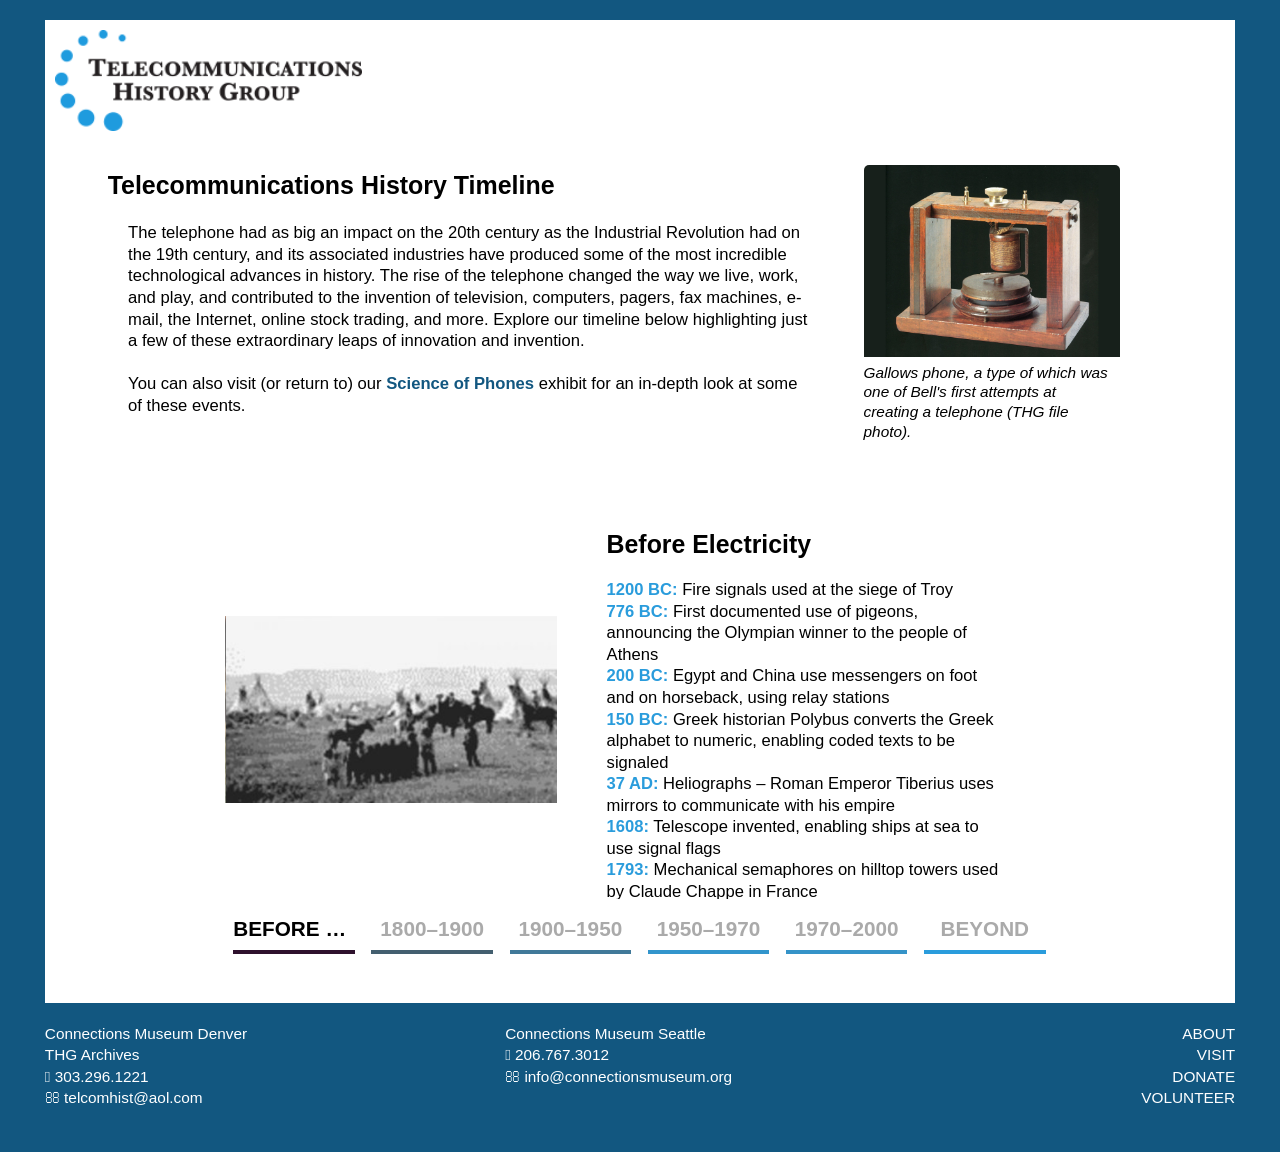
==== index.html @ 7dd12c43 "renaming index" ====
<!DOCTYPE html>
<!-- saved from url=(0043)https://www.telcomhistory.org/timeline.html -->
<html preflight-installed="true"><head><meta http-equiv="Content-Type" content="text/html; charset=UTF-8"><link href="chrome-extension://onlgiehoglnklmgeiekdpaakjkleafle/css/preflight-recorder-iframe-styles.css" rel="stylesheet">
    <title>Telecommunications History Timeline | The Telecommunications History Group, Inc.</title>

<link rel="shortcut icon" href="https://www.telcomhistory.org/images/The-Telecommunications-History-Group-Favicon-1.png">
    
    	<meta name="description" content="The Telecommunications History Group, Inc. 501(c)(3) collects, preserves, and interprets the unfolding history of the telecommunications industry.">

    
    
<meta name="viewport" content="width=device-width">
    <meta name="viewport" content="initial-scale=1">
    
    
    
    <script src="./Telecommunications History Timeline _ The Telecommunications History Group, Inc._files/jquery.flexslider.js.descarga" type="text/javascript" defer=""></script>
<script src="./Telecommunications History Timeline _ The Telecommunications History Group, Inc._files/jquery.min.js.descarga"></script>
    <script src="./Telecommunications History Timeline _ The Telecommunications History Group, Inc._files/jquery-ui.min.js.descarga"></script>
    
<link rel="stylesheet" href="./Telecommunications History Timeline _ The Telecommunications History Group, Inc._files/font-awesome.min.css">

<link rel="stylesheet" href="./Telecommunications History Timeline _ The Telecommunications History Group, Inc._files/thgStyle.css" type="text/css">
    
<link rel="stylesheet" href="./Telecommunications History Timeline _ The Telecommunications History Group, Inc._files/flexslider.css" type="text/css" media="screen">

<!-- Place in the <head>, after the three links -->
<script type="text/javascript">       
        $(document).ready(function () {
           $(window).load(function () {
              $('.flexslider').flexslider({
                animation: "slide",
                slideshowSpeed: 7000,
                controlNav: true,
                directionNav: false
              });
           });
        });
  </script>
    
<script>
$(document).ready(function(){
  
    $("#div1").load("navigationResources.txt");
    $("#div2").load("navigationMobile.txt");
    $("#bottomInfo").load("bottomInfo.txt");
    $("#bottomInfoMobile").load("bottomInfoMobile.txt");
});
</script>
    
    <script>

var x = $(window).width();
var y = $(window).height();
var hovered = "no";
var clicked = "no";
</script>

<!--Highslide gallery and images
	1 ) Reference to the files containing the JavaScript and CSS.
	These files must be located on your server.
-->

<script type="text/javascript" src="./Telecommunications History Timeline _ The Telecommunications History Group, Inc._files/highslide-full.js.descarga"></script>
<link rel="stylesheet" type="text/css" href="./Telecommunications History Timeline _ The Telecommunications History Group, Inc._files/highslide.css">

<!--
	2) Optionally override the settings defined at the top
	of the highslide.js file. The parameter hs.graphicsDir is important!
-->

<script type="text/javascript">
hs.graphicsDir = 'highslide/graphics/';
hs.align = 'center';
hs.transitions = ['expand', 'crossfade'];
hs.outlineType = 'rounded-white';
hs.fadeInOut = true;
//hs.dimmingOpacity = 0.75;
hs.showCredits = false;

// Add the controlbar
hs.addSlideshow({
	//slideshowGroup: 'group1',
	interval: 5000,
	repeat: false,
	useControls: true,
	fixedControls: 'fit',
	overlayOptions: {
		opacity: .75,
		position: 'bottom center',
		hideOnMouseOut: true
	}
});
</script>
 
<style>
    #wrap { width: 90%; padding: 0; overflow: hidden; display:block; margin: 0 auto;}
    #frame { width: 90%; height: 85vh; max-height: 500px; border: none; display:block; margin: 0 auto;}
    #frame {
        -ms-zoom: 1;
        -moz-transform: scale(1);
        -moz-transform-origin: 0 0;
        -o-transform: scale(1);
        -o-transform-origin: 0 0;
        -webkit-transform: scale(1);
        -webkit-transform-origin: 0 0;
    }
</style>

    
<style>
    body {

  background-color: #125780;
  background-size: cover;

}
    </style>
    
<style type="text/css">.highslide img {cursor: url(highslide/graphics/zoomin.cur), pointer !important;}.highslide-viewport-size {position: fixed; width: 100%; height: 100%; left: 0; top: 0}</style><style type="text/css">.resize-observer[data-v-8859cc6c]{position:absolute;top:0;left:0;z-index:-1;width:100%;height:100%;border:none;background-color:transparent;pointer-events:none;display:block;overflow:hidden;opacity:0}.resize-observer[data-v-8859cc6c] object{display:block;position:absolute;top:0;left:0;height:100%;width:100%;overflow:hidden;pointer-events:none;z-index:-1}</style></head>
<body>

<div class="box">

    <div class="logo">
        <a href="https://www.telcomhistory.org/index.html"><img src="./Telecommunications History Timeline _ The Telecommunications History Group, Inc._files/The-Telecommunications-History-Group-Logo-90x275.png" style="width: 24vw"></a>
    </div>
    
    <div class="logoMobile">
        <a href="https://www.telcomhistory.org/index.html"><img src="./Telecommunications History Timeline _ The Telecommunications History Group, Inc._files/The-Telecommunications-History-Group-Logo-90x275.png" style="width: 65vw"></a>
    </div>
    
    <label class="mobileMenu" for="toggle1">
      <img src="./Telecommunications History Timeline _ The Telecommunications History Group, Inc._files/mobileMenuIcon.jpg">
    </label>


<div class="slideContainer" style="background-color: #125780;">
<div id="div2"><section class="p-menu1">
  <nav id="navbar" class="navigation" role="navigation">
    <input id="toggle1" type="checkbox">
    <nav class="menu1" id="mobileMenu1">
      <a class="link1" id="linkMobileAbout" href="javascript:myFunction(&#39;about&#39;)" style="color: black;">About <i class="fa fa-angle-down"></i></a>
        <div id="subDropMobileAbout" style="display:none;">
              <a class="link2" href="https://www.telcomhistory.org/aboutTHG.html">About THG </a><br>
        
      <a class="link2" href="https://www.telcomhistory.org/partners-sponsors.html">Partners &amp; Sponsors </a><br>
        <a class="link2" href="https://www.telcomhistory.org/staff-board.html">Staff &amp; Board </a><br>

        <a class="link2" href="https://www.telcomhistory.org/contactTHG.html">Contact THG </a><br>
        </div>
        <br>
        <hr>
      <a class="link1" id="linkMobileVisit" href="javascript:myFunction(&#39;visit&#39;)" style="color: black;">Visit <i class="fa fa-angle-down"></i></a>
        <div id="subDropMobile" style="display:none;">
              <a class="link2" href="https://www.telcomhistory.org/ConnectionsDenver.html">Connections Museum Denver </a><br>
        
      <a class="link2" href="https://www.telcomhistory.org/ConnectionsSeattle.html">Connections Museum Seattle </a><br>
        <a class="link2" href="https://www.telcomhistory.org/archivesMain.html">THG Archives </a><br>
        </div>
        <br>
        <hr>
      <a class="link1" id="linkMobileResources" href="javascript:myFunction(&#39;resources&#39;)" style="color: black;">Resources <i class="fa fa-angle-down"></i></a>
        <div id="subDropMobileResources" style="display:none;">
              <a class="link2" href="https://www.telcomhistory.org/exhibitsMain.html">Online Exhibits </a><br>
        
      <a class="link2" href="https://www.telcomhistory.org/resourcesEducation.html">Educational Resources </a><br>
        <a class="link2" href="https://www.telcomhistory.org/timeline.html">Telecom History Timeline </a><br>

        <a class="link2" href="https://www.telcomhistory.org/telecomLinks.html">Telecom Information Links </a><br>
<a class="link2" href="https://www.telcomhistory.org/newsletters.html">THG Newsletters </a><br>
        </div><br>
        <hr>
      <a class="link1" href="https://www.telcomhistory.org/donate.html">Give</a><br>
        <hr>
      <a class="link1" href="https://www.telcomhistory.org/giftshop.html">Gift Shop</a><br>
        <hr>
      <a class="link1" href="https://www.telcomhistory.org/volunteer.html">Volunteer</a>
        <hr>
    </nav>
</nav>
</section></div>

        <div style="background-color: white; margin-top: -1px;">
                   <div class="bodyText"> <figure style="float: right;">
   <a href="./Telecommunications History Timeline _ The Telecommunications History Group, Inc._files/IMG_1156.JPG" class="highslide" onclick="return hs.expand(this)"><img src="./Telecommunications History Timeline _ The Telecommunications History Group, Inc._files/IMG_1156.JPG" style="border-top-left-radius: 5px; border-top-right-radius: 5px; width: 20vw; max-width:100%; max-height:100%; margin-left: 3%;"></a>
<figcaption style="margin-left: 3%;">Gallows phone, a type of which was one of Bell's first attempts at creating a telephone (THG file photo).</figcaption>
</figure>
<h2 style="font-family: Arial, Helvetica, sans-serif; margin-left: -2%;">Telecommunications History Timeline</h2>
        
The telephone had as big an impact on the 20th century as the Industrial Revolution had on the 19th century, and its associated industries have produced some of the most incredible technological advances in history. The rise of the telephone changed the way we live, work, and play, and contributed to the invention of television, computers, pagers, fax machines, e-mail, the Internet, online stock trading, and more. Explore our timeline below highlighting just a few of these extraordinary leaps of innovation and invention.
<br><br>
You can also visit (or return to) our <a href="https://www.telcomhistory.org/science.html"><b>Science of Phones</b></a> exhibit for an in-depth look at some of these events.

                       <br><br>
                       <div id="wrap">
<iframe id="frame" src="./Telecommunications History Timeline _ The Telecommunications History Group, Inc._files/indexSlide2.html"></iframe>
</div>
            <br><br>        

        </div>
                   <div class="bodyTextMobile" id="topofpage"> 
           <h2 style="font-family: Arial, Helvetica, sans-serif; margin-left: -2%;">Telecommunications History Timeline</h2>
                       
           <img src="./Telecommunications History Timeline _ The Telecommunications History Group, Inc._files/IMG_1156.JPG" style="border-top-left-radius: 5px; border-top-right-radius: 5px; width: 100%; max-width:100%; max-height:100%;">
<i>Gallows phone, a type of which was one of Bell's first attempts at creating a telephone (THG file photo).</i>
                       <br><br>

        
The telephone had as big an impact on the 20th century as the Industrial Revolution had on the 19th century, and its associated industries have produced some of the most incredible technological advances in history. The rise of the telephone changed the way we live, work, and play, and contributed to the invention of television, computers, pagers, fax machines, e-mail, the Internet, online stock trading, and more. Explore our timeline below highlighting just a few of these extraordinary leaps of innovation and invention.
<br><br>
You can also visit (or return to) our <a href="https://www.telcomhistory.org/science.html"><b>Science of Phones</b></a> exhibit for an in-depth look at some of these events.

                       <br><br><br>

<h3 style="margin-top: 0; margin-bottom: 1px;">Before Electricity</h3>
            <img src="./Telecommunications History Timeline _ The Telecommunications History Group, Inc._files/Timeline-9-1.jpg" style="border-radius: 3px; width: 100%; max-width:100%; max-height:100%;"><br>
             <p style="line-height: 1.3;"><span style="font-weight: bold; color: #2A9CDC;">1200 BC:</span> Fire signals used at the siege of Troy<br>
<span style="font-weight: bold; color: #2A9CDC;">776 BC:</span> First documented use of pigeons, announcing the Olympian winner to the people of Athens<br>
<span style="font-weight: bold; color: #2A9CDC;">200 BC:</span> Egypt and China use messengers on foot and on horseback, using relay stations<br>
<span style="font-weight: bold; color: #2A9CDC;">150 BC:</span> Greek historian Polybus converts the Greek alphabet to numeric, enabling coded texts to be signaled<br>
<span style="font-weight: bold; color: #2A9CDC;">37 AD:</span> Heliographs – Roman Emperor Tiberius uses mirrors to communicate with his empire<br>
<span style="font-weight: bold; color: #2A9CDC;">1608:</span> Telescope invented, enabling ships at sea to use signal flags<br>
<span style="font-weight: bold; color: #2A9CDC;">1793:</span> Mechanical semaphores on hilltop towers used by Claude Chappe in France</p> 
                       
            <br><br>

<h3 style="margin-top: 0; margin-bottom: 1px;">1800–1900</h3>
            <img src="./Telecommunications History Timeline _ The Telecommunications History Group, Inc._files/Timeline-1-1.jpg" style="border-radius: 3px; width: 100%; max-width:100%; max-height:100%;"><br>
<p style="line-height: 1.3;"><span style="font-weight: bold; color: #2A9CDC;">1835:</span> Joseph Henry invents first electric telegraph<br>
<span style="font-weight: bold; color: #2A9CDC;">1844:</span> Using his new code, Samuel Morse sends the first telegraph message, “What hath God wrought?” between D.C. and Baltimore<br>
<span style="font-weight: bold; color: #2A9CDC;">1858:</span> Construction of the first transatlantic telegraph cable completed<br>
<span style="font-weight: bold; color: #2A9CDC;">1876:</span><a href="https://www.telcomhistory.org/heroesBell.html"><b>Alexander Graham Bell</b></a> patents the telephone<br>
<span style="font-weight: bold; color: #2A9CDC;">1881:</span> First Yellow Pages published<br>
<span style="font-weight: bold; color: #2A9CDC;">1887:</span> First coin-operated telephone installed in the Hartford Bank by the pay phone’s inventor, William Gray<br>
<span style="font-weight: bold; color: #2A9CDC;">1889:</span> Almon Strowger invents the first direct dial, bypassing the need for manual switching<br>
<span style="font-weight: bold; color: #2A9CDC;">1895:</span> Italian inventor Guglielmo Marconi develops the first successful long-distance wireless telegraph, using radio waves</p>
          
            <br><br>

<h3 style="margin-top: 0; margin-bottom: 1px;">1900–1950</h3>
            <img src="./Telecommunications History Timeline _ The Telecommunications History Group, Inc._files/Timeline-2-1.jpg" style="border-radius: 3px; width: 100%; max-width:100%; max-height:100%;"><br>
<p style="line-height: 1.3;"><span style="font-weight: bold; color: #2A9CDC;">1915:</span> The first “official” coast-to-coast call is made between A.G. Bell in New York to Thomas Watson in San Francisco<br>
<span style="font-weight: bold; color: #2A9CDC;">1927</span> Transatlantic telephone service inaugurated for commercial service (US to Britain), using radio telephony<br>
<span style="font-weight: bold; color: #2A9CDC;">1929:</span> Herbert Hoover becomes the first president of the United States with a phone on his desk. Until this time, the president talked on a phone from a booth outside his executive office<br>
<span style="font-weight: bold; color: #2A9CDC;">1946:</span> 250,000 women employed as switchboard operators for public service and businesses</p>
<br><br>

<h3 style="margin-top: 0; margin-bottom: 1px;">1950–1970</h3>
            <img src="./Telecommunications History Timeline _ The Telecommunications History Group, Inc._files/Timeline-3-1.jpg" style="border-radius: 3px; width: 100%; max-width:100%; max-height:100%;"><br>
<p style="line-height: 1.3;"><span style="font-weight: bold; color: #2A9CDC;">1955:</span> The laying of the first trans-Atlantic telephone cable<br>
<span style="font-weight: bold; color: #2A9CDC;">1957:</span> Field tests for the first pagers begin in Allentown and Bethlehem, Pennsylvania<br>
<span style="font-weight: bold; color: #2A9CDC;">1958:</span> Princess Phones are introduced, the first phone with a lighted dial, which became a part of American pop culture<br>
<span style="font-weight: bold; color: #2A9CDC;">1960:</span> The first touch-tone telephones are test-marketed, which had 10 buttons, rather than the 12 buttons of today<br>
<span style="font-weight: bold; color: #2A9CDC;">1963:</span> Hotline established between White House and Kremlin following the Cuban missile crisis<br>
<span style="font-weight: bold; color: #2A9CDC;">1968:</span> 911 chosen as the nationwide emergency number. The nation’s telephone companies agree to make this three-digit sequence unavailable as an exchange number</p>
<br><br>

<h3 style="margin-top: 0; margin-bottom: 1px;">1970–2000</h3>
            <img src="./Telecommunications History Timeline _ The Telecommunications History Group, Inc._files/Timeline-4-1.jpg" style="border-radius: 3px; width: 100%; max-width:100%; max-height:100%;"><br>
<p style="line-height: 1.3;"><span style="font-weight: bold; color: #2a9cdc;">1971:</span> Ray Tomlinson sends the first email to himself via ARPANET<br>
<span style="font-weight: bold; color: #2a9cdc;">1973:</span> First non-car mobile phone, the DynaTAC is unveiled to the public<br>
<span style="font-weight: bold; color: #2a9cdc;">1989:</span> The first flip phone is released, targeting wealthy consumers at a price of $3,000 USD<br>
<span style="font-weight: bold; color: #2a9cdc;">1989:</span> The World Wide Web is born, marking the beginning of the Internet as we know it today. Most Americans get Internet connections through their phone lines<br>
<span style="font-weight: bold; color: #2a9cdc;">1991:</span> Caller ID introduced. Controversial at the time, Caller ID has become America’s most popular add-on feature</p>
<br><br>

<h3 style="margin-top: 0; margin-bottom: 1px;">2000 and beyond</h3>
            <img src="./Telecommunications History Timeline _ The Telecommunications History Group, Inc._files/Timeline-6-1.jpg" style="border-radius: 3px; width: 100%; max-width:100%; max-height:100%;"><br>
<p style="line-height: 1.3;"><span style="font-weight: bold; color: #2A9CDC;">2000:</span> The “Web Phone” combines a traditional telephone with an LCD touch-screen and a retractable keyboard to let customers surf the Internet, check e-mail, make phone calls, and check voice mail from a single device<br>
<span style="font-weight: bold; color: #2A9CDC;">2000:</span> The “Thin Phone” integrates wireless Internet access with local wireless phone service, allowing Internet customers to stay connected with everything from Web pages to voice and e-mail, all while on the move<br>
<span style="font-weight: bold; color: #2A9CDC;">2001:</span> Third generation cellular technology (3G) is made commercially available in Japan by NTT DoCoMo on the WCDMA (Wideband Code Division Multiple Access) standard.<br>
        <span style="font-weight: bold; color: #2A9CDC;">2004:</span> Mark Zuckerberg releases Facebook, a social media network that began among Harvard students.<br>
<span style="font-weight: bold; color: #2A9CDC;">2005:</span> Former PayPal employees introduce YouTube, a video-sharing platform that has since reached over 14 billion videos.<br>
        <span style="font-weight: bold; color: #2A9CDC;">2006:</span> Twitter, a social networking platform created by Jack Dorsey, Noah Glass, Biz Stone, and Evan Williams,  allows users to share short messages or images in the form of “tweets,” and to “retweet” other’s messages.<br>
<span style="font-weight: bold; color: #2A9CDC;">2007:</span> The first iPhone model becomes available with a $499 price tag for 4GB and $599 for 8GB. It was the first phone to fully embrace the touch interface and fulfill three uses in a single device. <br>
        <span style="font-weight: bold; color: #2A9CDC;">2009:</span> First commercial fourth generation cellular technology (4G) is deployed in Stockholm and Oslo by Swedish-Finnish network operator TeliaSonera and its Norwegian brand name NetCom.<br>
<span style="font-weight: bold; color: #2A9CDC;">2009:</span> WhatsApp, an instant messaging and voice-over-IP service, is founded by former Yahoo! employees Brian Acton and Jan Koum. The name was inspired by the phrase “what’s up!”<br>
        <span style="font-weight: bold; color: #2A9CDC;">2010:</span> Photo and video sharing social media service Instagram is founded, with a heavy focus on hashtags and location tagging. Created by Kevin Systrom and Mike Krieger, initially for iOS only.<br>
<span style="font-weight: bold; color: #2A9CDC;">2011:</span> Snapchat, an instant messaging app, is developed by Reggie Brown, Bobby Murphy, and Evan Spiegel, former Stanford students. Key features include pictures and messages vanishing after opening and interaction with augmented reality features.<br>
        <span style="font-weight: bold; color: #2A9CDC;">2011:</span> Apple introduces Siri, an Artificial Intelligence (AI) assistant, with the iPhone 4S. An AI assistant is a software agent that performs tasks or services for an individual based on commands or questions. These assistants can use voice recognition, natural language processing (NLP), machine learning (ML), and sometimes even emotional intelligence to interact with users in an intuitive, conversational way.<br>
<span style="font-weight: bold; color: #2A9CDC;">2012:</span> After launching a beta version, Zoom signs Stanford University as its first customer.<br>
        <span style="font-weight: bold; color: #2A9CDC;">2015:</span> Discord, a Voice over Internet Protocol (VOIP)- based calling, instant messaging, and social platform, launches.<br>
<span style="font-weight: bold; color: #2A9CDC;">2016:</span> The number of mobile connections surpasses the world population. Despite this, the percentage of internet users worldwide reaches only 43%.<br>
        <span style="font-weight: bold; color: #2A9CDC;">2019:</span> T-Mobile is the first company to launch a commercially available 5G network.<br>
        <span style="font-weight: bold; color: #2A9CDC;">2020:</span> Video conferencing apps like Zoom become essential tools for work and education as people isolate during the COVID-19 pandemic.<br>
        <span style="font-weight: bold; color: #2A9CDC;">2022:</span> Tools like DALL-E and ChatGPT spark debates on creativity and ethics in artificial intelligence (AI).<br>
<span style="font-weight: bold; color: #2A9CDC;">2024:</span> AI becomes ubiquitous, impacting everything from search to communications. Tools like ChatGPT and Gemini are now mainstream, although accuracy remains a problem. <br>
        <span style="font-weight: bold; color: #2A9CDC;">2025 and Beyond:</span> Artificial intelligence (AI), low Earth orbit (LEO) satellites, fiber to the home (FTTH) networks, and cloud-native systems will continue to advance the telecommunications environment.</p>
                       <br>
<b><a href="https://www.telcomhistory.org/timeline.html#topofpage"><i class="fa fa-angle-up"></i> back to top</a> </b>
            <br><br>
</div>

    


        <div class="bottomInfo" id="bottomInfo"><table style="border: none; width: 100%; background-color: #125780; border-radius: 0px;">
            <tbody><tr style="vertical-align: top;">
                <td style="padding-top: 20px;">
Connections Museum Denver<br>
THG Archives<br>
<i class="fa fa-phone"></i> <a href="tel:+13032961221" style="color: white;">303.296.1221</a><br>
<i class="fa fa-envelope-o"></i> <a href="mailto:telcomhist@aol.com" style="color: white;">telcomhist@aol.com</a>
</td>
<td style="padding-top: 20px;">
Connections Museum Seattle<br>
<i class="fa fa-phone"></i> <a href="tel:+12067673012" style="color: white;">206.767.3012</a><br>
<i class="fa fa-envelope-o"></i> <a href="mailto:info@connectionsmuseum.org" style="color: white;">info@connectionsmuseum.org</a>
</td>
<td style="text-align: right; padding-top: 20px;">
<a href="https://www.telcomhistory.org/aboutTHG.html" style="color: white;">ABOUT</a><br>
<a href="https://www.telcomhistory.org/museums-archives.html" style="color: white;">VISIT</a><br>
<a href="https://www.telcomhistory.org/donate.html" style="color: white;">DONATE</a><br>
<a href="https://www.telcomhistory.org/volunteer.html" style="color: white;">VOLUNTEER</a><br>
<br><br>
                    </td>
                </tr>
            </tbody></table></div>
        
<div class="bottomInfoMobile" id="bottomInfoMobile"><table style="border: none; width: 100%; border-radius: 0px; background-repeat: no-repeat">
            <tbody><tr style="vertical-align: top; border: none; background-repeat: no-repeat">
                <td style="padding-top: 20px; border: none; background-color: #125780; background-repeat: no-repeat;">
Connections Museum Denver<br>
THG Archives<br>
                    <i class="fa fa-phone"></i> <a href="tel:+13032961221" style="color: white;">303.296.1221</a><br>
<i class="fa fa-envelope-o"></i> <a href="mailto:telcomhist@aol.com" style="color: white;">telcomhist@aol.com</a>
<br><br>
Connections Museum Seattle<br>
                    <i class="fa fa-phone"></i> <a href="tel:+12067673012" style="color: white;">206.767.3012</a><br>
<i class="fa fa-envelope-o"></i> <a href="mailto:info@connectionsmuseum.org" style="color: white;">info@connectionsmuseum.org</a>
<br><br>
<a href="https://www.telcomhistory.org/aboutTHG.html" style="color: white;">ABOUT</a><br>
<a href="https://www.telcomhistory.org/museums-archives.html" style="color: white;">VISIT</a><br>
<a href="https://www.telcomhistory.org/donate.html" style="color: white;">DONATE</a><br>
<a href="https://www.telcomhistory.org/volunteer.html" style="color: white;">VOLUNTEER</a><br>
<br><br>
                    </td>
                </tr>
            </tbody></table></div>
        
    </div>
    </div>
    
<script src="./Telecommunications History Timeline _ The Telecommunications History Group, Inc._files/menuScript.js.descarga"></script>

    

</div><preflight-main><!----> <!----> <preflight-popup class="pf-frame" style="display: none;"><preflight-container class="pf-container" style="transform: translate3d(0px, 0px, 0px);"><div id="pf-handle" style=""><!----></div> <div class="popup-wrapper"><template shadowrootmode="open"><style>:host { all: initial !important; }</style><link href="chrome-extension://onlgiehoglnklmgeiekdpaakjkleafle/css/preflight-recorder.css" rel="stylesheet"><div><div class="preflight-test-creator preflight-test-creator-wrapper"><div class="preflight-test-creator-container"><header class="pftc-header flex items-center"><img src="chrome-extension://onlgiehoglnklmgeiekdpaakjkleafle/images/preflight-wordmark.svg" alt="PreFlight Logo" class="tw-h-8"> <div class="container-header-buttons"><!----> <a role="button"><span class="icon"><svg aria-hidden="true" focusable="false" data-prefix="fas" data-icon="cog" role="img" xmlns="http://www.w3.org/2000/svg" viewBox="0 0 512 512" class="svg-inline--fa fa-cog fa-w-16" style="width: 18px; height: 18px;"><path fill="currentColor" d="M487.4 315.7l-42.6-24.6c4.3-23.2 4.3-47 0-70.2l42.6-24.6c4.9-2.8 7.1-8.6 5.5-14-11.1-35.6-30-67.8-54.7-94.6-3.8-4.1-10-5.1-14.8-2.3L380.8 110c-17.9-15.4-38.5-27.3-60.8-35.1V25.8c0-5.6-3.9-10.5-9.4-11.7-36.7-8.2-74.3-7.8-109.2 0-5.5 1.2-9.4 6.1-9.4 11.7V75c-22.2 7.9-42.8 19.8-60.8 35.1L88.7 85.5c-4.9-2.8-11-1.9-14.8 2.3-24.7 26.7-43.6 58.9-54.7 94.6-1.7 5.4.6 11.2 5.5 14L67.3 221c-4.3 23.2-4.3 47 0 70.2l-42.6 24.6c-4.9 2.8-7.1 8.6-5.5 14 11.1 35.6 30 67.8 54.7 94.6 3.8 4.1 10 5.1 14.8 2.3l42.6-24.6c17.9 15.4 38.5 27.3 60.8 35.1v49.2c0 5.6 3.9 10.5 9.4 11.7 36.7 8.2 74.3 7.8 109.2 0 5.5-1.2 9.4-6.1 9.4-11.7v-49.2c22.2-7.9 42.8-19.8 60.8-35.1l42.6 24.6c4.9 2.8 11 1.9 14.8-2.3 24.7-26.7 43.6-58.9 54.7-94.6 1.5-5.5-.7-11.3-5.6-14.1zM256 336c-44.1 0-80-35.9-80-80s35.9-80 80-80 80 35.9 80 80-35.9 80-80 80z"></path></svg></span></a></div></header> <div class="pftc-text-instructions"><!----> <button class="primary block">Connect Your Account</button></div> <!----> <section class="section-help" style="display: none;"><h2>Recorder Guides</h2> <div class="help-point"><h4>What Are Checkpoints?</h4> <p>Drag the checkpoint flag to the element, to check it's contents when testing.</p> <a href="https://www.telcomhistory.org/timeline.html#" title="How Checkpoints Work">Read how checkpoints work</a></div> <div class="help-point"><h4>Keeping Tests Clean</h4> <p>Finish a test 'clean' to reduce test conflicts.</p> <a href="https://www.telcomhistory.org/timeline.html#" title="How Checkpoints Work">Read a guide to clean tests</a></div> <div class="help-point"><h4>Use A Login Test</h4> <p>Record a login test, and attach it to other tests.</p> <a href="https://www.telcomhistory.org/timeline.html#" title="How Checkpoints Work">Read how to create a login test</a></div> <footer><button class="hide">Hide</button></footer></section></div></div></div></template></div></preflight-container></preflight-popup></preflight-main><!----><div class="highslide-container" style="padding: 0px; border-width: medium; border-style: none; border-color: currentcolor; border-image: initial; margin: 0px; position: absolute; left: 0px; top: 0px; width: 100%; z-index: 1001; direction: ltr;"><a class="highslide-loading" title="Click to cancel" href="javascript:;" style="position: absolute; top: -9999px; opacity: 0.75; z-index: 1;">Loading...</a><div style="display: none;"></div><div class="highslide-viewport highslide-viewport-size" style="padding: 0px; border-width: medium; border-style: none; border-color: currentcolor; border-image: initial; margin: 0px; visibility: hidden;"></div><table cellspacing="0" style="padding: 0px; border-width: medium; border-style: none; border-color: currentcolor; border-image: initial; margin: 0px; visibility: hidden; position: absolute; border-collapse: collapse; width: 0px;"><tbody style="padding: 0px; border-width: medium; border-style: none; border-color: currentcolor; border-image: initial; margin: 0px;"><tr style="padding: 0px; border-width: medium; border-style: none; border-color: currentcolor; border-image: initial; margin: 0px; height: auto;"><td style="padding: 0px; border-width: medium; border-style: none; border-color: currentcolor; border-image: initial; margin: 0px; line-height: 0; font-size: 0px; background: url(&quot;https://www.telcomhistory.org/highslide/graphics/outlines/rounded-white.png&quot;) 0px 0px; height: 20px; width: 20px;"></td><td style="padding: 0px; border-width: medium; border-style: none; border-color: currentcolor; border-image: initial; margin: 0px; line-height: 0; font-size: 0px; background: url(&quot;https://www.telcomhistory.org/highslide/graphics/outlines/rounded-white.png&quot;) 0px -40px; height: 20px; width: 20px;"></td><td style="padding: 0px; border-width: medium; border-style: none; border-color: currentcolor; border-image: initial; margin: 0px; line-height: 0; font-size: 0px; background: url(&quot;https://www.telcomhistory.org/highslide/graphics/outlines/rounded-white.png&quot;) -20px 0px; height: 20px; width: 20px;"></td></tr><tr style="padding: 0px; border-width: medium; border-style: none; border-color: currentcolor; border-image: initial; margin: 0px; height: auto;"><td style="padding: 0px; border-width: medium; border-style: none; border-color: currentcolor; border-image: initial; margin: 0px; line-height: 0; font-size: 0px; background: url(&quot;https://www.telcomhistory.org/highslide/graphics/outlines/rounded-white.png&quot;) 0px -80px; height: 20px; width: 20px;"></td><td class="rounded-white highslide-outline" style="padding: 0px; border-width: medium; border-style: none; border-color: currentcolor; border-image: initial; margin: 0px; position: relative;"></td><td style="padding: 0px; border-width: medium; border-style: none; border-color: currentcolor; border-image: initial; margin: 0px; line-height: 0; font-size: 0px; background: url(&quot;https://www.telcomhistory.org/highslide/graphics/outlines/rounded-white.png&quot;) -20px -80px; height: 20px; width: 20px;"></td></tr><tr style="padding: 0px; border-width: medium; border-style: none; border-color: currentcolor; border-image: initial; margin: 0px; height: auto;"><td style="padding: 0px; border-width: medium; border-style: none; border-color: currentcolor; border-image: initial; margin: 0px; line-height: 0; font-size: 0px; background: url(&quot;https://www.telcomhistory.org/highslide/graphics/outlines/rounded-white.png&quot;) 0px -20px; height: 20px; width: 20px;"></td><td style="padding: 0px; border-width: medium; border-style: none; border-color: currentcolor; border-image: initial; margin: 0px; line-height: 0; font-size: 0px; background: url(&quot;https://www.telcomhistory.org/highslide/graphics/outlines/rounded-white.png&quot;) 0px -60px; height: 20px; width: 20px;"></td><td style="padding: 0px; border-width: medium; border-style: none; border-color: currentcolor; border-image: initial; margin: 0px; line-height: 0; font-size: 0px; background: url(&quot;https://www.telcomhistory.org/highslide/graphics/outlines/rounded-white.png&quot;) -20px -20px; height: 20px; width: 20px;"></td></tr></tbody></table></div></body></html>
---- Telecommunications History Timeline _ The Telecommunications History Group, Inc._files/thgStyle.css ----
<style> 
    
body {

  background-color: #125780;
  background-size: cover;

}

 
a:link {
  text-decoration: none;
    color: #125780;
}

a:visited {
  text-decoration: none;
    color: #125780;
}

a:hover {
  text-decoration: underline;
    color: #125780;
}

a:active {
  text-decoration: none;
    color: #125780;
}
    
    li {
        margin-bottom: .5vw;
    }

.activeMenu {
    background-color: aquamarine;
}

.imageThumb {
    width: 150px;
}

.imageThumbHt {
    height: 150px;
}
   
.box {
    position: relative;
    width: 93vw;
    height: 1000px;
    height: 80vw;
    background-color: white;
    margin: auto;
    margin-top: 20px;
}
    
.logo {
    position: absolute;
    left: 10px;
    top: 10px;
}
    
.logoMobile {display: none;}


.dropbtn {

}

.menuAbout:hover .dropbtnAbout {

    box-shadow: 0px 8px 16px 0px rgba(0,0,0,0.2);
    text-decoration: underline;
    text-underline-offset: 5px;
}

.dropdown {
  float: left;
  overflow: hidden;
}

.dropbtn {

}

.menuVisit:hover .dropbtn {

    box-shadow: 0px 8px 16px 0px rgba(0,0,0,0.2);
    text-decoration: underline;
    text-underline-offset: 5px;
}

.dropdown-content {
  display: none;
  position: absolute;
  background-color: #f9f9f9;
  min-width: 160px;
  box-shadow: 0px 8px 16px 0px rgba(0,0,0,0.2);
  z-index: 1;
}

.dropdown-content a {
  float: none;
  color: black;
  padding: 5px 10px;
  text-decoration: none;
  display: block;
  text-align: left;
  font-size: 1.2vw;
  border-top-style: solid;
    border-top-width: thin;
    border-top-color: lightgray;
    background-image: linear-gradient(white,rgba(32,155,222,.05));
    
}

.dropdown-content a:hover {
  background-color: #ddd;
  background-image: linear-gradient(white,rgba(0,0,0,.05));

}

.menuVisit:hover .dropdown-content {
  display: block;
}    

.dropdown-content-About {
  display: none;
  position: absolute;
  background-color: #f9f9f9;
  min-width: 160px;
  box-shadow: 0px 8px 16px 0px rgba(0,0,0,0.2);
  z-index: 1;
}

.dropdown-content-About a {
  float: none;
  color: black;
  padding: 5px 10px;
  text-decoration: none;
  display: block;
  text-align: left;
  font-size: 1.2vw;
  border-top-style: solid;
    border-top-width: thin;
    border-top-color: lightgray;
    background-image: linear-gradient(white,rgba(32,155,222,.05));
    
}

.dropdown-content-About a:hover {
  background-color: #ddd;
  background-image: linear-gradient(white,rgba(0,0,0,.05));

}

.menuAbout:hover .dropdown-content-About {
  display: block;
}   

.dropdown-content-Resources {
  display: none;
  position: absolute;
  background-color: #f9f9f9;
  min-width: 160px;
  box-shadow: 0px 8px 16px 0px rgba(0,0,0,0.2);
  z-index: 1;
}

.dropdown-content-Resources a {
  float: none;
  color: black;
  padding: 5px 10px;
  text-decoration: none;
  display: block;
  text-align: left;
  font-size: 1.2vw;
  border-top-style: solid;
    border-top-width: thin;
    border-top-color: lightgray;
    background-image: linear-gradient(white,rgba(32,155,222,.05));
    
}

.dropdown-content-Resources a:hover {
  background-color: #ddd;
  background-image: linear-gradient(white,rgba(0,0,0,.05));

}

.menuResources:hover .dropdown-content-Resources {
  display: block;
}   

.p-menu1{
   height: 100%;
    width 90vw;
}

    #subDropMobile {
        display: none;
    }

    #subDropMobileAbout {
        display: none;
    }


/* Hamburger */
.hamburger1 {

        position: absolute;
        left: 78vw;
        top: 28px;
/*  display: -ms-grid;
  display: grid;
  grid-template-rows: repeat(3, 1fr);
  justify-items: center;*/
    
  z-index: 120;
}

/*.hamburger1 div {
  background-color: rgb(61, 61, 61);
  position: relative;
  width: 40px;
  height: 5px;
  margin-top: 7px;
  -webkit-transition: all 0.5s ease-in-out;
  transition: all 0.5s ease-in-out;
}*/

#toggle1 {
  display: none;
}

/*#toggle1:checked + .hamburger1 .top {
  -webkit-transform: rotate(-45deg);
          transform: rotate(-45deg);
  margin-top: 22.5px;
}

#toggle1:checked + .hamburger1 .meat {
  -webkit-transform: rotate(45deg);
          transform: rotate(45deg);
  margin-top: -5px;
}

#toggle1:checked + .hamburger1 .bottom {
  -webkit-transform: scale(0);
          transform: scale(0);
}*/

#toggle1:checked ~ .menu1 {

    max-height: 500px;
    transition: max-height .4s ease-out;
    transition: max-height .4s ease-in;
}

    .mobileMenu {
        display: none;
    }

/* Menu */
.menu1 {
  width: 100%;
  background-color: white;
  margin: 0;
  /*display: -ms-grid;
  display: grid;
  grid-template-rows: auto;
  grid-row-gap: 0px;*/
  padding-left: 0px;
  list-style: none;
  clear: both;
  text-align: left;

    max-height: 0px;
  overflow: hidden;
  transition: max-height 2s ease-out;
    transition: max-height 2s ease-in;
  z-index: 120;
  -webkit-transition: all 0.7s ease;
  transition: all 0.7s ease;
}

.menu1 a:first-child {
  margin-top: 0px;
}

.menu1 a:last-child {
  margin-bottom: 0px;
}

.link1 {
  width: 90%;
  margin: 0;
  padding: 10px 0;
    padding-left: 20px;
  font: 400 4vw Arial, Helvetica, sans-serif;
    color: black;
    line-height: 3;
}

    .link1:active {
        color: black;
    }
    
    .link1:visited {
        color: black;
    }
    
.link1:hover {
  background-color: #fff;
  color: rgb(61, 61, 61);
  -webkit-transition: all 0.3s ease;
  transition: all 0.3s ease;
}
    
.link2 {
  width: 90%;
  margin: 0;
  padding: 10px 0;
    padding-left: 30px;
  font: 400 4vw Arial, Helvetica, sans-serif;
    color: black;
    line-height: 3;
    border-top-style: solid;
    border-top-width: thin;
    border-top-color: lightgray;
    background-image: linear-gradient(white,rgba(32,155,222,.05));
}

    .link2:active {
        color: black;
    }
    
    .link2:visited {
        color: black;
    }
    
    hr {
        width:95%;
  margin: 0 auto;
        padding-left: 20px;
        border-width: .5px;
        color: lightgray;
        border-style: solid;
    }
    
.menuTopText {
    color: #125780;
    font-family: Arial, Helvetica, sans-serif;
    font-size: 16pt;
}
    
.menuAbout {
    position: absolute;
    top: 40px;
    left: 400px;
}
    
.menuVisit {
    position: absolute;
    top: 40px;
    left: 495px;
}
    
.menuResources {
    position: absolute;
    top: 40px;
    left: 577px;
}
    
.menuGive {
    position: absolute;
    top: 40px;
    left: 705px;
}
    
.menuJoin {
    position: absolute;
    top: 40px;
    left: 785px;
}
    
.menuVolunteer {
    position: absolute;
    top: 40px;
    left: 940px;
}
     
.slideContainer {
    position: relative;
    background-color: white;
    width: 100%;
    top: 120px;
    margin: auto;
}
    
.descriptions {
    position: absolute;
    width: 100%;
    /*top: 510px;
    left: 0px;*/

}
    
.descriptionsMobile {
    display: none;
}
    
.bodyText {
    font-family: Arial, Helvetica, sans-serif;
    font-size: 11pt;
    font-size: 1.3vw;
    line-height: 1.3;
    background-color: white;
    margin-left: 7%;
    margin-right: 7%;
}

figure {
  display: table;
}

figcaption {
    font-style: italic;
    font-size: 1.2vw;
    display: table-caption;
    caption-side: bottom;
}

.bodyTextMobile {display: none;}

.bottomInfoMobile {
    display: none;   
}
    
.bottomInfo {
    display: inline;   
}

/*
table {
    border: .5px solid lightgrey;
    
    padding: 0px;
    border-spacing: 0px;
    border-radius: 5px;
    
    font-family: Arial, Helvetica, sans-serif;
    font-size: 11pt;
} 
    
td, tr, img  { padding: 0px; margin: 0px; border: none;}
    
.button1 {
  background-color: #27a3e8;
  border: none;
  color: white;
  padding-top: 5px;
  padding-bottom: 5px;
  padding-left: 70px;
  padding-right: 70px;
  text-align: center;
  text-decoration: none;
    font-family: Arial, Helvetica, sans-serif;
    font-size: 10pt;
  display: inline-block;
  margin: 4px 2px;
  cursor: pointer;
  border-radius: 4px;
}
   
    .bottomInfo {
        position: relative;
        width: 93vw;
        font-family: Arial, Helvetica, sans-serif;
    font-size: 12pt;
        color: white;
        margin: auto;
        line-height: 1.4;
    }
*/
    
/* Extra small devices (phones, 600px and down) */
@media only screen and (min-width: 5px) and (max-width: 650px) {
    .box {
        position: relative;
        width: 94vw;
        height: 1000px;
        height: 86vh;
        background-color: white;
        margin: auto;
        margin-top: 10px;
    }
    
    .logoMobile {
        display: inline;
        position: absolute;
        left: 5px;
        top: 5px;
    }
    
    .mobileMenu {
        display: inline;
        position: absolute;
        left: 78vw;
        top: 28px;
    }
    
.slideContainer {
    position: relative;
    background-color: white;
    width: 100%;
    top: 110px;
    margin: auto;
}
    
    .logo, .menuAbout, .menuVisit, .menuResources, .menuGive, .menuJoin, .menuVolunteer {
        display: none;
    }
        
    .descriptions {
        display: none;
    }
    
    .descriptionsMobile {
        display: inline;
        position: relative;
        padding-top: 30px;
        padding-top: 2vw;
        width: 100%;
        /*top: 510px;
        top: 42vw;*/
        left: 0px;
    } 
    
    table {
    border: .5px solid lightgrey;
    
    padding: 0px;
    border-spacing: 0px;
    border-radius: 5px;
    
    font-family: Arial, Helvetica, sans-serif;
    font-size: 11pt;
    font-size: 4vw;
    } 
    
    td, tr, img  { padding: 0px; margin: 0px; border: none;}
    
    td.descrips {
        text-align: left; font-size: 3.8vw; vertical-align: middle; padding-top: 2vw; padding-bottom: .5vw; padding-left: 5vw; padding-right: 5vw; line-height: 1.5;
    }
    
    .button1 {
      background-color: #27a3e8;
      border: none;
      color: white;
      padding-top: 5px;
      padding-bottom: 5px;
      padding-left: 70px;
      padding-left: 0vw;
      padding-right: 70px;
      padding-right: 0vw;
      width: 100%;
      text-align: center;
      text-decoration: none;
        font-family: Arial, Helvetica, sans-serif;
        font-size: 10pt;
        font-size: 3.8vw;
      display: inline-block;
      margin: 4px 2px;
      cursor: pointer;
      border-radius: 4px;
    }
    
    .bodyText {display: none;}
    
    .bodyTextMobile {
        display: inline-block;
        font-family: Arial, Helvetica, sans-serif;
        font-size: 11pt;
        font-size: 4vw;
        line-height: 1.3;
        background-color: white;
        margin-left: 7%;
        margin-right: 7%;
    }
   
    .bottomInfo {
        display: none;
    }
    
    .bottomInfoMobile {
        display: inline;
        position: relative;
        width: 93vw;
        font-family: Arial, Helvetica, sans-serif;
        font-size: 12pt;
        color: white;
        margin: auto;
        line-height: 1.4;
    }
    
}

/* Small devices (portrait tablets and large phones, 600px and up) */
@media only screen and (min-width: 650px) {

    }
    
@media only screen and (min-width: 650px) and (max-width: 1400px)  and (orientation: portrait) and (max-aspect-ratio: .65) {
        .box {
        position: relative;
        width: 93vw;
        height: 1000px;
        height: 30vh;
        background-color: white;
        margin: auto;
        margin-top: 20px;
    }

    .logo {
        position: absolute;
        left: 10px;
        top: 10px;
    }

    .menuTopText {
        color: #125780;
        font-family: Arial, Helvetica, sans-serif;
        font-size: 16pt;
        font-size: 1.8vw;
    }

    .menuAbout {
        position: absolute;
        top: 40px;
        top: 10.3%;
        left: 400px;
        left: 37%;
    }

    .menuVisit {
        position: absolute;
        top: 40px;
        top: 10.3%;
        left: 495px;
        left: 46.3%;
    }

    .menuResources {
        position: absolute;
        top: 40px;
        top: 10.3%;
        left: 577px;
        left: 54.2%;
    }

    .menuGive {
        position: absolute;
        top: 40px;
        top: 10.3%;
        left: 708px;
        left: 67.8%;
    }

    .menuJoin {
        position: absolute;
        top: 40px;
        top: 10.3%;
        left: 789px;
        left: 74.2%;
    }

    .menuVolunteer {
        position: absolute;
        top: 40px;
        top: 10.3%;
        left: 942px;
        left: 84.6%;
    }

    
    .slideContainer {
    position: relative;
    background-color: #ffffff;
    width: 100%;
    top: 120px;
    top: 10.1vw;
    margin: auto;
    }

    .bodyText {display: inline-block;}
    
    .bodyTextMobile {display: none;}
    
    .descriptions {
        position: relative;
        padding-top: 30px;
        padding-top: 2vw;
        width: 100%;
        /*top: 510px;
        top: 42vw;*/
        left: 0px;

    } 
    
    table {
    border: .5px solid lightgrey;
    
    padding: 0px;
    border-spacing: 0px;
    border-radius: 5px;
    
    font-family: Arial, Helvetica, sans-serif;
    font-size: 11pt;
    font-size: 1.2vw;
    } 
    
    td, tr, img  { padding: 0px; margin: 0px; border: none;}
    
    td.descrips {
        text-align: left; font-size: 1.1vw; vertical-align: middle; padding: 1.75vw; line-height: 1.5;
    }
    
    .button1 {
      background-color: #27a3e8;
      border: none;
      color: white;
      padding-top: 5px;
      padding-bottom: 5px;
      padding-left: 70px;
      padding-left: 6vw;
      padding-right: 70px;
      padding-right: 6vw;
      text-align: center;
      text-decoration: none;
        font-family: Arial, Helvetica, sans-serif;
        font-size: 10pt;
        font-size: 1.1vw;
      display: inline-block;
      margin: 4px 2px;
      cursor: pointer;
      border-radius: 4px;
    }
   
    .bottomInfo {
        position: relative;
        width: 93vw;
        font-family: Arial, Helvetica, sans-serif;
        font-size: 12pt;
        color: white;
        margin: auto;
        line-height: 1.4;
    }
    
}    
    
/* Medium devices (portrait) (768px and up) */
@media only screen and (min-width: 650px) and (max-width: 1400px)  and (orientation: portrait) and (min-aspect-ratio: .65) and (max-aspect-ratio: .7) {
        .box {
        position: relative;
        width: 93vw;
        height: 1000px;
        height: 50vh;
        background-color: white;
        margin: auto;
        margin-top: 20px;
    }

    .logo {
        position: absolute;
        left: 10px;
        top: 10px;
    }

    .menuTopText {
        color: #125780;
        font-family: Arial, Helvetica, sans-serif;
        font-size: 16pt;
        font-size: 1.8vw;
    }

    .menuAbout {
        position: absolute;
        top: 40px;
        top: 14.1%;
        left: 400px;
        left: 37%;
    }

    .menuVisit {
        position: absolute;
        top: 40px;
        top: 14.1%;
        left: 495px;
        left: 46.3%;
    }

    .menuResources {
        position: absolute;
        top: 40px;
        top: 14.1%;
        left: 577px;
        left: 54.2%;
    }

    .menuGive {
        position: absolute;
        top: 40px;
        top: 14.1%;
        left: 708px;
        left: 67.8%;
    }

    .menuJoin {
        position: absolute;
        top: 40px;
        top: 14.1%;
        left: 789px;
        left: 74.2%;
    }

    .menuVolunteer {
        position: absolute;
        top: 40px;
        top: 14.1%;
        left: 942px;
        left: 84.6%;
    }

    
    .slideContainer {
    position: relative;
    background-color: #ffffff;
    width: 100%;
    top: 120px;
    top: 10.1vw;
    margin: auto;
    }

    .bodyText {display: inline-block;}
    
    .bodyTextMobile {display: none;}
    
    .descriptions {
        position: relative;
        padding-top: 30px;
        padding-top: 2vw;
        width: 100%;
        /*top: 510px;
        top: 42vw;*/
        left: 0px;

    } 
    
    table {
    border: .5px solid lightgrey;
    
    padding: 0px;
    border-spacing: 0px;
    border-radius: 5px;
    
    font-family: Arial, Helvetica, sans-serif;
    font-size: 11pt;
    font-size: 1.2vw;
    } 
    
    td, tr, img  { padding: 0px; margin: 0px; border: none;}
    
    td.descrips {
        text-align: left; font-size: 1.1vw; vertical-align: middle; padding: 1.75vw; line-height: 1.5;
    }
    
    .button1 {
      background-color: #27a3e8;
      border: none;
      color: white;
      padding-top: 5px;
      padding-bottom: 5px;
      padding-left: 70px;
      padding-left: 6vw;
      padding-right: 70px;
      padding-right: 6vw;
      text-align: center;
      text-decoration: none;
        font-family: Arial, Helvetica, sans-serif;
        font-size: 10pt;
        font-size: 1.1vw;
      display: inline-block;
      margin: 4px 2px;
      cursor: pointer;
      border-radius: 4px;
    }
   
    .bottomInfo {
        position: relative;
        width: 93vw;
        font-family: Arial, Helvetica, sans-serif;
        font-size: 12pt;
        color: white;
        margin: auto;
        line-height: 1.4;
    }
    
}
    
@media only screen and (min-width: 650px) and (max-width: 1100px)  and (orientation: portrait) and (max-height: 1400px) and  (min-aspect-ratio: .7) {
        .box {
        position: relative;
        width: 93vw;
        height: 1000px;
        height: 30vh;
        background-color: white;
        margin: auto;
        margin-top: 20px;
    }

    .logo {
        position: absolute;
        left: 10px;
        top: 10px;
    }

    .menuTopText {
        color: #125780;
        font-family: Arial, Helvetica, sans-serif;
        font-size: 16pt;
        font-size: 1.8vw;
    }

    .menuAbout {
        position: absolute;
        top: 40px;
        top: 10.3%;
        left: 400px;
        left: 37%;
    }

    .menuVisit {
        position: absolute;
        top: 40px;
        top: 10.3%;
        left: 495px;
        left: 46.3%
    }

    .menuResources {
        position: absolute;
        top: 40px;
        top: 10.3%;
        left: 577px;
        left: 54.2%;
    }

    .menuGive {
        position: absolute;
        top: 40px;
        top: 10.3%;
        left: 708px;
        left: 67.8%;
    }

    .menuJoin {
        position: absolute;
        top: 40px;
        top: 10.3%;
        left: 789px;
        left: 74.2%;
    }

    .menuVolunteer {
        position: absolute;
        top: 40px;
        top: 10.3%;
        left: 942px;
        left: 84.6%;
    }

    
    .slideContainer {
    position: relative;
    background-color: #ffffff;
    width: 100%;
    top: 120px;
    top: 10.1vw;
    margin: auto;
    }

    .bodyText {display: inline-block;}
    
    .bodyTextMobile {display: none;}
    
    .descriptions {
        position: relative;
        padding-top: 30px;
        padding-top: 2vw;
        width: 100%;
        /*top: 510px;
        top: 42vw;*/
        left: 0px;

    } 
    
    table {
    border: .5px solid lightgrey;
    
    padding: 0px;
    border-spacing: 0px;
    border-radius: 5px;
    
    font-family: Arial, Helvetica, sans-serif;
    font-size: 11pt;
    font-size: 1.2vw;
    } 
    
    td, tr, img  { padding: 0px; margin: 0px; border: none;}
    
    td.descrips {
        text-align: left; font-size: 1.1vw; vertical-align: middle; padding: 1.75vw; line-height: 1.5;
    }
    
    .button1 {
      background-color: #27a3e8;
      border: none;
      color: white;
      padding-top: 5px;
      padding-bottom: 5px;
      padding-left: 70px;
      padding-left: 5.5vw;
      padding-right: 70px;
      padding-right: 5.5vw;
      text-align: center;
      text-decoration: none;
        font-family: Arial, Helvetica, sans-serif;
        font-size: 10pt;
        font-size: 1.1vw;
      display: inline-block;
      margin: 4px 2px;
      cursor: pointer;
      border-radius: 4px;
    }
   
    .bottomInfo {
        position: relative;
        width: 93vw;
        font-family: Arial, Helvetica, sans-serif;
        font-size: 12pt;
        color: white;
        margin: auto;
        line-height: 1.4;
    }
    
}

/* Medium devices (landscape tablets, 768px and up) */
@media only screen and (min-width: 650px) and (max-width: 991px) and (orientation: landscape) {
        .box {
        position: relative;
        width: 93vw;
        height: 1000px;
        height: 50vh;
        background-color: white;
        margin: auto;
        margin-top: 20px;
    }

    .logo {
        position: absolute;
        left: 10px;
        top: 10px;
    }

    .menuTopText {
        color: #125780;
        font-family: Arial, Helvetica, sans-serif;
        font-size: 16pt;
        font-size: 1.8vw;
    }

    .menuAbout {
        position: absolute;
        top: 40px;
        top: 14.1%;
        left: 400px;
        left: 37%;
    }

    .menuVisit {
        position: absolute;
        top: 40px;
        top: 14.1%;
        left: 495px;
        left: 46.3%
    }

    .menuResources {
        position: absolute;
        top: 40px;
        top: 14.1%;
        left: 577px;
        left: 54.2%;
    }

    .menuGive {
        position: absolute;
        top: 40px;
        top: 14.1%;
        left: 708px;
        left: 67.8%;
    }

    .menuJoin {
        position: absolute;
        top: 40px;
        top: 14.1%;
        left: 789px;
        left: 74.2%;
    }

    .menuVolunteer {
        position: absolute;
        top: 40px;
        top: 14.1%;
        left: 942px;
        left: 84.6%;
    }

    .slideContainer {
        position: relative;
        background-color: #ffffff;
        width: 100%;
        top: 120px;
        top: 10.1vw;
        margin: auto;
    }

    .bodyText {display: inline-block;}
    
    .bodyTextMobile {display: none;}
    
    .descriptions {
        position: relative;
        padding-top: 30px;
        padding-top: 2vw;
        width: 100%;
        /*top: 510px;
        top: 42vw;*/
        left: 0px;

    } 
    
    table {
    border: .5px solid lightgrey;
    
    padding: 0px;
    border-spacing: 0px;
    border-radius: 5px;
    
    font-family: Arial, Helvetica, sans-serif;
    font-size: 11pt;
    font-size: 1.2vw;
    } 
    
    td, tr, img  { padding: 0px; margin: 0px; border: none;}
    
    td.descrips {
        text-align: left; font-size: 1.1vw; vertical-align: middle; padding: 1.75vw; line-height: 1.5;
    }
    
    .button1 {
      background-color: #27a3e8;
      border: none;
      color: white;
      padding-top: 5px;
      padding-bottom: 5px;
      padding-left: 70px;
      padding-left: 6vw;
      padding-right: 70px;
      padding-right: 6vw;
      text-align: center;
      text-decoration: none;
        font-family: Arial, Helvetica, sans-serif;
        font-size: 10pt;
        font-size: 1.1vw;
      display: inline-block;
      margin: 4px 2px;
      cursor: pointer;
      border-radius: 4px;
    }
   
    .bottomInfo {
        position: relative;
        width: 93vw;
        font-family: Arial, Helvetica, sans-serif;
        font-size: 12pt;
        color: white;
        margin: auto;
        line-height: 1.4;
    }
    
}
    
/* Large devices (laptops/desktops, 992px and up) */
@media only screen and (min-width: 992px) and (orientation: landscape) { 
    
    .box {
        position: relative;
        width: 93vw;
        height: 1000px;
        height: 50vh;
        background-color: white;
        margin: auto;
        margin-top: 20px;
    }

    .logo {
        position: absolute;
        left: 10px;
        top: 10px;
    }

    .menuTopText {
        color: #125780;
        font-family: Arial, Helvetica, sans-serif;
        font-size: 16pt;
        font-size: 1.8vw;
    }

    .menuAbout {
        position: absolute;
        top: 40px;
        top: 14.1%;
        left: 400px;
        left: 37%;
    }

    .menuVisit {
        position: absolute;
        top: 40px;
        top: 14.1%;
        left: 495px;
        left: 46.3%;
    }

    .menuResources {
        position: absolute;
        top: 40px;
        top: 14.1%;
        left: 577px;
        left: 54.2%;
    }

    .menuGive {
        position: absolute;
        top: 40px;
        top: 14.1%;
        left: 708px;
        left: 67.8%;
    }

    .menuJoin {
        position: absolute;
        top: 40px;
        top: 14.1%;
        left: 789px;
        left: 74.2%;
    }

    .menuVolunteer {
        position: absolute;
        top: 40px;
        top: 14.1%;
        left: 942px;
        left: 84.6%;
    }

    .slideContainer {
        position: relative;
        background-color: #ffffff;
        width: 100%;
        top: 120px;
        top: 10.1vw;
        margin: auto;
    }

    .bodyText {display: inline-block;}
    
    .bodyTextMobile {display: none;}
    
    .descriptions {
        position: relative;
        padding-top: 30px;
        padding-top: 2vw;
        width: 100%;
        /*top: 510px;
        top: 42vw;*/
        left: 0px;

    } 
    
    table {
    border: .5px solid lightgrey;
    
    padding: 0px;
    border-spacing: 0px;
    border-radius: 5px;
    
    font-family: Arial, Helvetica, sans-serif;
    font-size: 11pt;
    font-size: 1.2vw;
    } 
    
    td, tr, img  { padding: 0px; margin: 0px; border: none;}
    
    td.descrips {
        text-align: left; font-size: 1.1vw; vertical-align: middle; padding: 1.75vw; line-height: 1.5;
    }
    
    .button1 {
      background-color: #27a3e8;
      border: none;
      color: white;
      padding-top: 5px;
      padding-bottom: 5px;
      padding-left: 70px;
      padding-left: 6vw;
      padding-right: 70px;
      padding-right: 6vw;
      text-align: center;
      text-decoration: none;
        font-family: Arial, Helvetica, sans-serif;
        font-size: 10pt;
        font-size: 1.1vw;
      display: inline-block;
      margin: 4px 2px;
      cursor: pointer;
      border-radius: 4px;
    }
   
    .bottomInfo {
        position: relative;
        width: 93vw;
        font-family: Arial, Helvetica, sans-serif;
        font-size: 12pt;
        color: white;
        margin: auto;
        line-height: 1.4;
    }
    
}
    
/* Extra large devices (large laptops and desktops, 1200px and up) */
@media only screen and (min-width: 1200px) and (orientation: landscape) {
   
}

/*check for hover on device*/
@media only screen and (hover: none) {
    .hoverOffNews {
        display: inline-block;
    }
    
    .hoverOnNews {
        display: none;
    }
}

@media only screen and (hover: hover) {
    .hoverOffNews {
        display: none;
    }
    
    .hoverOnNews {
        display: inline-block;
    }
}
    

    
    
</style>
---- Telecommunications History Timeline _ The Telecommunications History Group, Inc._files/highslide.css ----
/**
* @file: highslide.css 
* @version: 5.0.0
*/
.highslide-container div {
	font-family: Verdana, Helvetica;
	font-size: 10pt;
}
.highslide-container table {
	background: none;
	table-layout: auto;
}
.highslide {
	outline: none;
	text-decoration: none;
}
.highslide img {
	border: 0px solid silver;
}
.highslide:hover img {
	border-color: gray;
}
.highslide-active-anchor img {
	visibility: hidden;
}
.highslide-gallery .highslide-active-anchor img {
	border-color: black;
	visibility: visible;
	cursor: default;
}
.highslide-image {
	border-width: 2px;
	border-style: solid;
	border-color: white;
}
.highslide-wrapper, .highslide-outline {
	background: white;
}
.glossy-dark {
	background: #111;
}

.highslide-image-blur {
}
.highslide-number {
	font-weight: bold;
	color: gray;
	font-size: .9em;
}
.highslide-caption {
	display: none;
	font-size: 1em;
	padding: 5px;
	/*background: white;*/
}
.highslide-heading {
	display: none;
	font-weight: bold;
	margin: 0.4em;
}
.highslide-dimming {
	/*position: absolute;*/
	background: black;
}
a.highslide-full-expand {
   background: url(graphics/fullexpand.gif) no-repeat;
   display: block;
   margin: 0 10px 10px 0;
   width: 34px;
   height: 34px;
}
.highslide-loading {
	display: block;
	color: black;
	font-size: 9px;
	font-weight: bold;
	text-transform: uppercase;
	text-decoration: none;
	padding: 3px;
	border: 1px solid white;
	background-color: white;
	padding-left: 22px;
	background-image: url(graphics/loader.white.gif);
	background-repeat: no-repeat;
	background-position: 3px 1px;
}
a.highslide-credits,
a.highslide-credits i {
	padding: 2px;
	color: silver;
	text-decoration: none;
	font-size: 10px;
}
a.highslide-credits:hover,
a.highslide-credits:hover i {
	color: white;
	background-color: gray;
}
.highslide-move, .highslide-move * {
	cursor: move;
}

.highslide-viewport {
	display: none;
	position: fixed;
	width: 100%;
	height: 100%;
	z-index: 1;
	background: none;
	left: 0;
	top: 0;
}
.highslide-overlay {
	display: none;
}
.hidden-container {
	display: none;
}
/* Example of a semitransparent, offset closebutton */
.closebutton {
	position: relative;
	top: -15px;
	left: 15px;
	width: 30px;
	height: 30px;
	cursor: pointer;
	background: url(graphics/close.png);
	/* NOTE! For IE6, you also need to update the highslide-ie6.css file. */
}

/*****************************************************************************/
/* Thumbnail boxes for the galleries.                                        */
/* Remove these if you are not using a gallery.                              */
/*****************************************************************************/
.highslide-gallery ul {
	list-style-type: none;
	margin: 0;
	padding: 0;
}
.highslide-gallery ul li {
	display: block;
	position: relative;
	float: left;
	width: 106px;
	height: 106px;
	border: 1px solid silver;
	background: #ededed;
	margin: 2px;
	padding: 0;
	line-height: 0;
	overflow: hidden;
}
.highslide-gallery ul a {
	position: absolute;
	top: 50%;
	left: 50%;
}
.highslide-gallery ul img {
 	position: relative;
	top: -50%;
	left: -50%;
}
html>/**/body .highslide-gallery ul li {
	display: table;
	text-align: center;
}
html>/**/body .highslide-gallery ul li {
	text-align: center;
}
html>/**/body .highslide-gallery ul a {
	position: static;
	display: table-cell;
	vertical-align: middle;
}
html>/**/body .highslide-gallery ul img {
	position: static;
}

/*****************************************************************************/
/* Controls for the galleries.											     */
/* Remove these if you are not using a gallery							     */
/*****************************************************************************/
.highslide-controls {
	width: 195px;
	height: 40px;
	background: url(graphics/controlbar-white.gif) 0 -90px no-repeat;
	margin: 20px 15px 10px 0;
}
.highslide-controls ul {
	position: relative;
	left: 15px;
	height: 40px;
	list-style: none;
	margin: 0;
	padding: 0;
	background: url(graphics/controlbar-white.gif) right -90px no-repeat;

}
.highslide-controls li {
	float: left;
	padding: 5px 0;
	margin:0;
	list-style: none;
}
.highslide-controls a {
	background-image: url(graphics/controlbar-white.gif);
	display: block;
	float: left;
	height: 30px;
	width: 30px;
	outline: none;
}
.highslide-controls a.disabled {
	cursor: default;
}
.highslide-controls a.disabled span {
	cursor: default;
}
.highslide-controls a span {
	/* hide the text for these graphic buttons */
	display: none;
	cursor: pointer;
}


/* The CSS sprites for the controlbar - see http://www.google.com/search?q=css+sprites */
.highslide-controls .highslide-previous a {
	background-position: 0 0;
}
.highslide-controls .highslide-previous a:hover {
	background-position: 0 -30px;
}
.highslide-controls .highslide-previous a.disabled {
	background-position: 0 -60px !important;
}
.highslide-controls .highslide-play a {
	background-position: -30px 0;
}
.highslide-controls .highslide-play a:hover {
	background-position: -30px -30px;
}
.highslide-controls .highslide-play a.disabled {
	background-position: -30px -60px !important;
}
.highslide-controls .highslide-pause a {
	background-position: -60px 0;
}
.highslide-controls .highslide-pause a:hover {
	background-position: -60px -30px;
}
.highslide-controls .highslide-next a {
	background-position: -90px 0;
}
.highslide-controls .highslide-next a:hover {
	background-position: -90px -30px;
}
.highslide-controls .highslide-next a.disabled {
	background-position: -90px -60px !important;
}
.highslide-controls .highslide-move a {
	background-position: -120px 0;
}
.highslide-controls .highslide-move a:hover {
	background-position: -120px -30px;
}
.highslide-controls .highslide-full-expand a {
	background-position: -150px 0;
}
.highslide-controls .highslide-full-expand a:hover {
	background-position: -150px -30px;
}
.highslide-controls .highslide-full-expand a.disabled {
	background-position: -150px -60px !important;
}
.highslide-controls .highslide-close a {
	background-position: -180px 0;
}
.highslide-controls .highslide-close a:hover {
	background-position: -180px -30px;
}

/*****************************************************************************/
/* Styles for the HTML popups											     */
/* Remove these if you are not using Highslide HTML						     */
/*****************************************************************************/
.highslide-maincontent {
	display: none;
}
.highslide-html {
	background-color: white;
}
.mobile .highslide-html {
	border: 1px solid silver;
}
.highslide-html-content {
	display: none;
	width: 40.0vw;
	padding: 0 5px 5px 5px;
}
.highslide-header {
	padding-bottom: 5px;
}
.highslide-header ul {
	margin: 0;
	padding: 0;
	text-align: right;
}
.highslide-header ul li {
	display: inline;
	padding-left: 1em;
}
.highslide-header ul li.highslide-previous, .highslide-header ul li.highslide-next {
	display: none;
}
.highslide-header a {
	font-weight: bold;
	color: gray;
	text-transform: uppercase;
	text-decoration: none;
}
.highslide-header a:hover {
	color: black;
}
.highslide-header .highslide-move a {
	cursor: move;
}
.highslide-footer {
	height: 16px;
}
.highslide-footer .highslide-resize {
	display: block;
	float: right;
	margin-top: 5px;
	height: 11px;
	width: 11px;
	background: url(graphics/resize.gif) no-repeat;
}
.highslide-footer .highslide-resize span {
	display: none;
}
.highslide-body {
}
.highslide-resize {
	cursor: nw-resize;
}

/*****************************************************************************/
/* Styles for the Individual wrapper class names.							 */
/* See www.highslide.com/ref/hs.wrapperClassName							 */
/* You can safely remove the class name themes you don't use				 */
/*****************************************************************************/

/* hs.wrapperClassName = 'draggable-header' */
.draggable-header .highslide-header {
	height: 18px;
	border-bottom: 1px solid #dddddd;
}
.draggable-header .highslide-heading {
	position: absolute;
	margin: 2px 0.4em;
}

.draggable-header .highslide-header .highslide-move {
	cursor: move;
	display: block;
	height: 16px;
	position: absolute;
	right: 24px;
	top: 0;
	width: 100%;
	z-index: 1;
}
.draggable-header .highslide-header .highslide-move * {
	display: none;
}
.draggable-header .highslide-header .highslide-close {
	position: absolute;
	right: 2px;
	top: 2px;
	z-index: 5;
	padding: 0;
}
.draggable-header .highslide-header .highslide-close a {
	display: block;
	height: 16px;
	width: 16px;
	background-image: url(graphics/closeX.png);
}
.draggable-header .highslide-header .highslide-close a:hover {
	background-position: 0 16px;
}
.draggable-header .highslide-header .highslide-close span {
	display: none;
}
.draggable-header .highslide-maincontent {
	padding-top: 1em;
}

/* hs.wrapperClassName = 'titlebar' */
.titlebar .highslide-header {
	height: 18px;
	border-bottom: 1px solid #dddddd;
}
.titlebar .highslide-heading {
	position: absolute;
	width: 90%;
	margin: 1px 0 1px 5px;
	color: #666666;
}

.titlebar .highslide-header .highslide-move {
	cursor: move;
	display: block;
	height: 16px;
	position: absolute;
	right: 24px;
	top: 0;
	width: 100%;
	z-index: 1;
}
.titlebar .highslide-header .highslide-move * {
	display: none;
}
.titlebar .highslide-header li {
	position: relative;
	top: 3px;
	z-index: 2;
	padding: 0 0 0 1em;
}
.titlebar .highslide-maincontent {
	padding-top: 1em;
}

/* hs.wrapperClassName = 'no-footer' */
.no-footer .highslide-footer {
	display: none;
}

/* hs.wrapperClassName = 'wide-border' */
.wide-border {
	background: white;
}
.wide-border .highslide-image {
	border-width: 10px;
}
.wide-border .highslide-caption {
	padding: 0 10px 10px 10px;
}

/* hs.wrapperClassName = 'borderless' */
.borderless .highslide-image {
	border: none;
}
.borderless .highslide-caption {
	border-bottom: 1px solid white;
	border-top: 1px solid white;
	background: silver;
}

/* hs.wrapperClassName = 'outer-glow' */
.outer-glow {
	background: #444;
}
.outer-glow .highslide-image {
	border: 5px solid #444444;
}
.outer-glow .highslide-caption {
	border: 5px solid #444444;
	border-top: none;
	padding: 5px;
	background-color: gray;
}

/* hs.wrapperClassName = 'colored-border' */
.colored-border {
	background: white;
}
.colored-border .highslide-image {
	border: 2px solid green;
}
.colored-border .highslide-caption {
	border: 2px solid green;
	border-top: none;
}

/* hs.wrapperClassName = 'dark' */
.dark {
	background: #111;
}
.dark .highslide-image {
	border-color: black black #202020 black;
	background: gray;
}
.dark .highslide-caption {
	color: white;
	background: #111;
}
.dark .highslide-controls,
.dark .highslide-controls ul,
.dark .highslide-controls a {
	background-image: url(graphics/controlbar-black-border.gif);
}

/* hs.wrapperClassName = 'floating-caption' */
.floating-caption .highslide-caption {
	position: absolute;
	padding: 1em 0 0 0;
	background: none;
	color: white;
	border: none;
	font-weight: bold;
}

/* hs.wrapperClassName = 'controls-in-heading' */
.controls-in-heading .highslide-heading {
	color: gray;
	font-weight: bold;
	height: 20px;
	overflow: hidden;
	cursor: default;
	padding: 0 0 0 22px;
	margin: 0;
	background: url(graphics/icon.gif) no-repeat 0 1px;
}
.controls-in-heading .highslide-controls {
	width: 105px;
	height: 20px;
	position: relative;
	margin: 0;
	top: -23px;
	left: 7px;
	background: none;
}
.controls-in-heading .highslide-controls ul {
	position: static;
	height: 20px;
	background: none;
}
.controls-in-heading .highslide-controls li {
	padding: 0;
}
.controls-in-heading .highslide-controls a {
	background-image: url(graphics/controlbar-white-small.gif);
	height: 20px;
	width: 20px;
}

.controls-in-heading .highslide-controls .highslide-move {
	display: none;
}

.controls-in-heading .highslide-controls .highslide-previous a {
	background-position: 0 0;
}
.controls-in-heading .highslide-controls .highslide-previous a:hover {
	background-position: 0 -20px;
}
.controls-in-heading .highslide-controls .highslide-previous a.disabled {
	background-position: 0 -40px !important;
}
.controls-in-heading .highslide-controls .highslide-play a {
	background-position: -20px 0;
}
.controls-in-heading .highslide-controls .highslide-play a:hover {
	background-position: -20px -20px;
}
.controls-in-heading .highslide-controls .highslide-play a.disabled {
	background-position: -20px -40px !important;
}
.controls-in-heading .highslide-controls .highslide-pause a {
	background-position: -40px 0;
}
.controls-in-heading .highslide-controls .highslide-pause a:hover {
	background-position: -40px -20px;
}
.controls-in-heading .highslide-controls .highslide-next a {
	background-position: -60px 0;
}
.controls-in-heading .highslide-controls .highslide-next a:hover {
	background-position: -60px -20px;
}
.controls-in-heading .highslide-controls .highslide-next a.disabled {
	background-position: -60px -40px !important;
}
.controls-in-heading .highslide-controls .highslide-full-expand a {
	background-position: -100px 0;
}
.controls-in-heading .highslide-controls .highslide-full-expand a:hover {
	background-position: -100px -20px;
}
.controls-in-heading .highslide-controls .highslide-full-expand a.disabled {
	background-position: -100px -40px !important;
}
.controls-in-heading .highslide-controls .highslide-close a {
	background-position: -120px 0;
}
.controls-in-heading .highslide-controls .highslide-close a:hover {
	background-position: -120px -20px;
}

/*****************************************************************************/
/* Styles for text based controls.						                     */
/* You can safely remove this if you don't use text based controls			 */
/*****************************************************************************/

.text-controls .highslide-controls {
	width: auto;
	height: auto;
	margin: 0;
	text-align: center;
	background: none;
}
.text-controls ul {
	position: static;
	background: none;
	height: auto;
	left: 0;
}
.text-controls .highslide-move {
	display: none;
}
.text-controls li {
    background-image: url(graphics/controlbar-text-buttons.png);
	background-position: right top !important;
	padding: 0;
	margin-left: 15px;
	display: block;
	width: auto;
}
.text-controls a {
    background: url(graphics/controlbar-text-buttons.png) no-repeat;
    background-position: left top !important;
    position: relative;
    left: -10px;
	display: block;
	width: auto;
	height: auto;
	text-decoration: none !important;
}
.text-controls a span {
	background: url(graphics/controlbar-text-buttons.png) no-repeat;
    margin: 1px 2px 1px 10px;
	display: block;
    min-width: 4em;
    height: 18px;
    line-height: 18px;
	padding: 1px 0 1px 18px;
    color: #333;
	font-family: "Trebuchet MS", Arial, sans-serif;
	font-size: 12px;
	font-weight: bold;
	white-space: nowrap;
}
.text-controls .highslide-next {
	margin-right: 1em;
}
.text-controls .highslide-full-expand a span {
	min-width: 0;
	margin: 1px 0;
	padding: 1px 0 1px 10px;
}
.text-controls .highslide-close a span {
	min-width: 0;
}
.text-controls a:hover span {
	color: black;
}
.text-controls a.disabled span {
	color: #999;
}

.text-controls .highslide-previous span {
	background-position: 0 -40px;
}
.text-controls .highslide-previous a.disabled {
	background-position: left top !important;
}
.text-controls .highslide-previous a.disabled span {
	background-position: 0 -140px;
}
.text-controls .highslide-play span {
	background-position: 0 -60px;
}
.text-controls .highslide-play a.disabled {
	background-position: left top !important;
}
.text-controls .highslide-play a.disabled span {
	background-position: 0 -160px;
}
.text-controls .highslide-pause span {
	background-position: 0 -80px;
}
.text-controls .highslide-next span {
	background-position: 0 -100px;
}
.text-controls .highslide-next a.disabled {
	background-position: left top !important;
}
.text-controls .highslide-next a.disabled span {
	background-position: 0 -200px;
}
.text-controls .highslide-full-expand span {
	background: none;
}
.text-controls .highslide-full-expand a.disabled {
	background-position: left top !important;
}
.text-controls .highslide-close span {
	background-position: 0 -120px;
}


/*****************************************************************************/
/* Styles for the thumbstrip.							                     */
/* See www.highslide.com/ref/hs.addSlideshow    							 */
/* You can safely remove this if you don't use a thumbstrip 				 */
/*****************************************************************************/

.highslide-thumbstrip {
	height: 100%;
	direction: ltr;
}
.highslide-thumbstrip div {
	overflow: hidden;
}
.highslide-thumbstrip table {
	position: relative;
	padding: 0;
	border-collapse: collapse;
}
.highslide-thumbstrip td {
	padding: 1px;
	/*text-align: center;*/
}
.highslide-thumbstrip a {
	outline: none;
}
.highslide-thumbstrip img {
	display: block;
	border: 1px solid gray;
	margin: 0 auto;
}
.highslide-thumbstrip .highslide-active-anchor img {
	visibility: visible;
}
.highslide-thumbstrip .highslide-marker {
	position: absolute;
	width: 0;
	height: 0;
	border-width: 0;
	border-style: solid;
	border-color: transparent; /* change this to actual background color in highslide-ie6.css */
}
.highslide-thumbstrip-horizontal div {
	width: auto;
	/* width: 100% breaks in small strips in IE */
}
.highslide-thumbstrip-horizontal .highslide-scroll-up {
	display: none;
	position: absolute;
	top: 3px;
	left: 3px;
	width: 25px;
	height: 42px;
}
.highslide-thumbstrip-horizontal .highslide-scroll-up div {
	margin-bottom: 10px;
	cursor: pointer;
	background: url(graphics/scrollarrows.png) left center no-repeat;
	height: 42px;
}
.highslide-thumbstrip-horizontal .highslide-scroll-down {
	display: none;
	position: absolute;
	top: 3px;
	right: 3px;
	width: 25px;
	height: 42px;
}
.highslide-thumbstrip-horizontal .highslide-scroll-down div {
	margin-bottom: 10px;
	cursor: pointer;
	background: url(graphics/scrollarrows.png) center right no-repeat;
	height: 42px;
}
.highslide-thumbstrip-horizontal table {
	margin: 2px 0 10px 0;
}
.highslide-viewport .highslide-thumbstrip-horizontal table {
	margin-left: 10px;
}
.highslide-thumbstrip-horizontal img {
	width: auto;
	height: 40px;
}
.highslide-thumbstrip-horizontal .highslide-marker {
	top: 47px;
	border-left-width: 6px;
	border-right-width: 6px;
	border-bottom: 6px solid gray;
}
.highslide-viewport .highslide-thumbstrip-horizontal .highslide-marker {
	margin-left: 10px;
}
.dark .highslide-thumbstrip-horizontal .highslide-marker, .highslide-viewport .highslide-thumbstrip-horizontal .highslide-marker {
	border-bottom-color: white !important;
}

.highslide-thumbstrip-vertical-overlay {
	overflow: hidden !important;
}
.highslide-thumbstrip-vertical div {
	height: 100%;
}
.highslide-thumbstrip-vertical a {
	display: block;
}
.highslide-thumbstrip-vertical .highslide-scroll-up {
	display: none;
	position: absolute;
	top: 0;
	left: 0;
	width: 100%;
	height: 25px;
}
.highslide-thumbstrip-vertical .highslide-scroll-up div {
	margin-left: 10px;
	cursor: pointer;
	background: url(graphics/scrollarrows.png) top center no-repeat;
	height: 25px;
}
.highslide-thumbstrip-vertical .highslide-scroll-down {
	display: none;
	position: absolute;
	bottom: 0;
	left: 0;
	width: 100%;
	height: 25px;
}
.highslide-thumbstrip-vertical .highslide-scroll-down div {
	margin-left: 10px;
	cursor: pointer;
	background: url(graphics/scrollarrows.png) bottom center no-repeat;
	height: 25px;
}
.highslide-thumbstrip-vertical table {
	margin: 10px 0 0 10px;
}
.highslide-thumbstrip-vertical img {
	width: 60px; /* t=5481 */
}
.highslide-thumbstrip-vertical .highslide-marker {
	left: 0;
	margin-top: 8px;
	border-top-width: 6px;
	border-bottom-width: 6px;
	border-left: 6px solid gray;
}
.dark .highslide-thumbstrip-vertical .highslide-marker, .highslide-viewport .highslide-thumbstrip-vertical .highslide-marker {
	border-left-color: white;
}

.highslide-viewport .highslide-thumbstrip-float {
	overflow: auto;
}
.highslide-thumbstrip-float ul {
	margin: 2px 0;
	padding: 0;
}
.highslide-thumbstrip-float li {
	display: block;
	height: 60px;
	margin: 0 2px;
	list-style: none;
	float: left;
}
.highslide-thumbstrip-float img {
	display: inline;
	border-color: silver;
	max-height: 56px;
}
.highslide-thumbstrip-float .highslide-active-anchor img {
	border-color: black;
}
.highslide-thumbstrip-float .highslide-scroll-up div, .highslide-thumbstrip-float .highslide-scroll-down div {
	display: none;
}
.highslide-thumbstrip-float .highslide-marker {
	display: none;
}
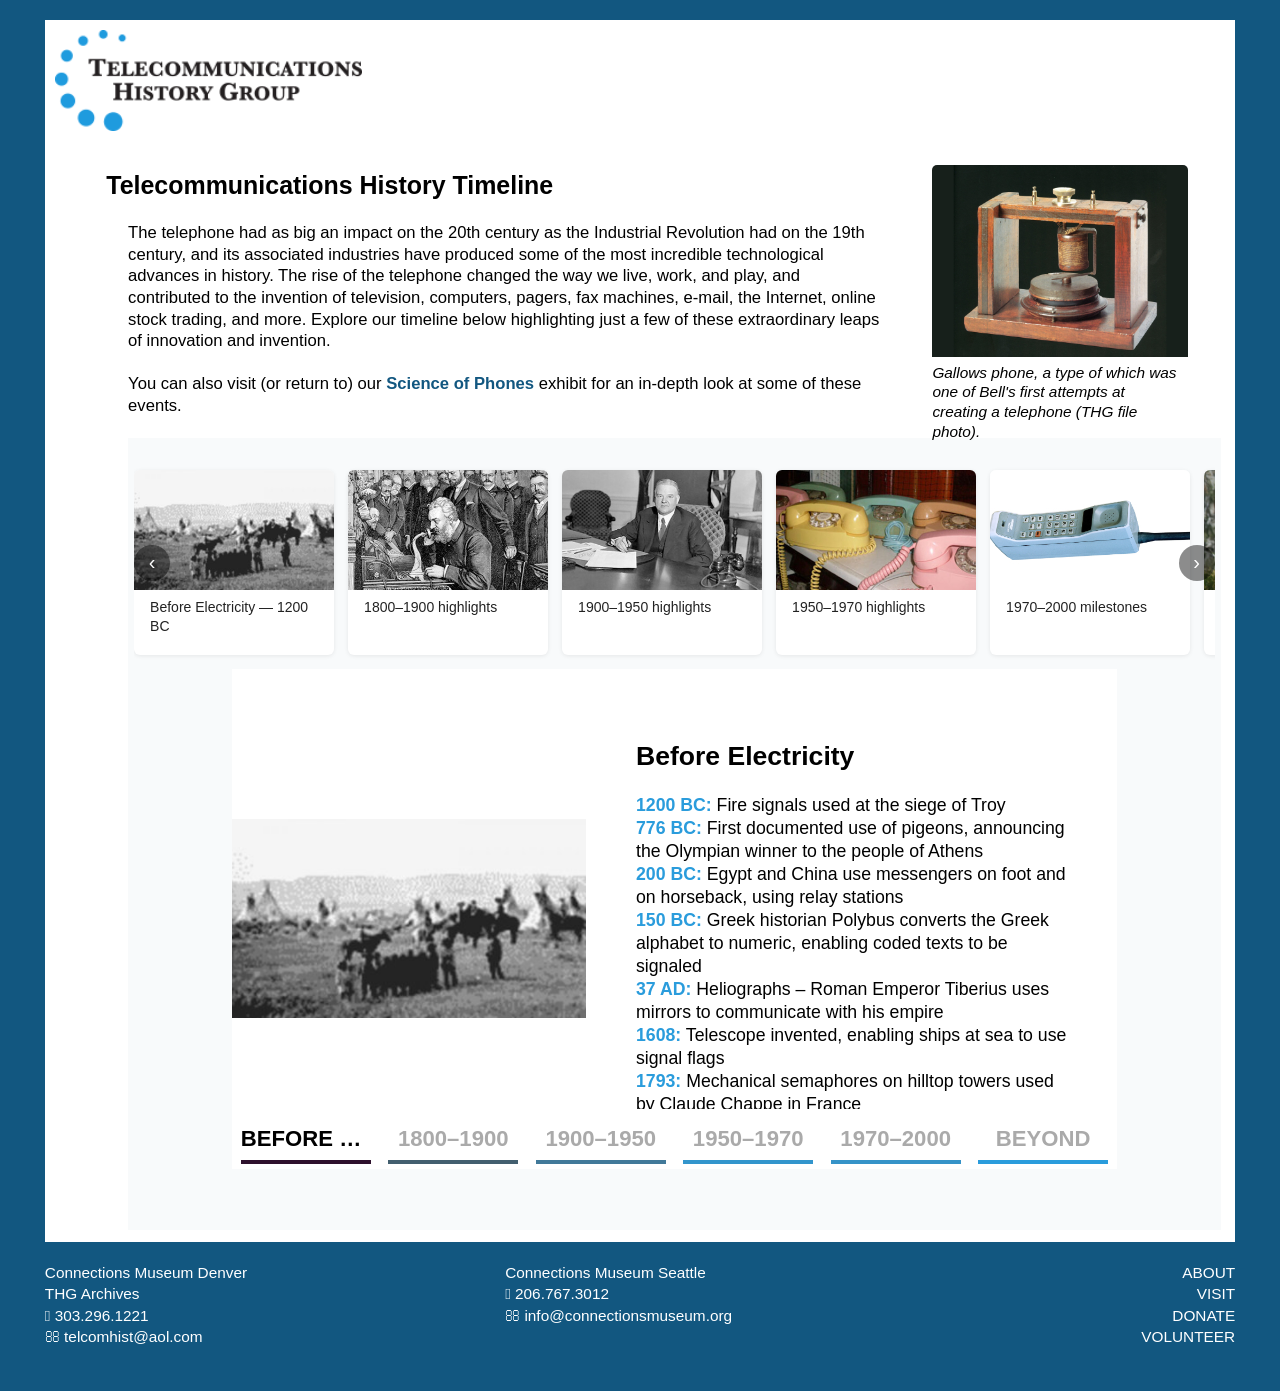
==== commit a9865a17: "adding a carousel" ====
--- a/index.html
+++ b/index.html
@@ -193,6 +193,58 @@
 You can also visit (or return to) our <a href="https://www.telcomhistory.org/science.html"><b>Science of Phones</b></a> exhibit for an in-depth look at some of these events.
 
                        <br><br>
+                       <!-- Carousel: 10 cards (image + short text) inserted above #wrap -->
+                       <section id="top-carousel">
+                         <div class="card-carousel">
+                           <button class="carousel-btn left" aria-label="Previous">‹</button>
+                           <div class="card-track" id="cardTrack">
+                             <div class="card"><img src="./Telecommunications History Timeline _ The Telecommunications History Group, Inc._files/Timeline-9-1.jpg" alt="Timeline 9"><p>Before Electricity — 1200 BC</p></div>
+                             <div class="card"><img src="./Telecommunications History Timeline _ The Telecommunications History Group, Inc._files/Timeline-1-1.jpg" alt="Timeline 1"><p>1800–1900 highlights</p></div>
+                             <div class="card"><img src="./Telecommunications History Timeline _ The Telecommunications History Group, Inc._files/Timeline-2-1.jpg" alt="Timeline 2"><p>1900–1950 highlights</p></div>
+                             <div class="card"><img src="./Telecommunications History Timeline _ The Telecommunications History Group, Inc._files/Timeline-3-1.jpg" alt="Timeline 3"><p>1950–1970 highlights</p></div>
+                             <div class="card"><img src="./Telecommunications History Timeline _ The Telecommunications History Group, Inc._files/Timeline-4-1.jpg" alt="Timeline 4"><p>1970–2000 milestones</p></div>
+                             <div class="card"><img src="./Telecommunications History Timeline _ The Telecommunications History Group, Inc._files/Timeline-6-1.jpg" alt="Timeline 6"><p>2000 and beyond</p></div>
+                             <div class="card"><img src="./Telecommunications History Timeline _ The Telecommunications History Group, Inc._files/IMG_1156.JPG" alt="Gallows phone"><p>Gallows phone (THG photo)</p></div>
+                             <div class="card"><img src="./Telecommunications History Timeline _ The Telecommunications History Group, Inc._files/The-Telecommunications-History-Group-Logo-90x275.png" alt="THG logo"><p>The Telecommunications History Group</p></div>
+                             <div class="card"><img src="./Telecommunications History Timeline _ The Telecommunications History Group, Inc._files/mobileMenuIcon.jpg" alt="Icon"><p>Explore exhibits</p></div>
+                             <div class="card"><img src="./Telecommunications History Timeline _ The Telecommunications History Group, Inc._files/Timeline-1-1.jpg" alt="Timeline 1 repeat"><p>More timeline items</p></div>
+                           </div>
+                           <button class="carousel-btn right" aria-label="Next">›</button>
+                         </div>
+                         <style>
+                           #top-carousel{width:100%;background:#f8fafb;padding:18px 0;margin-bottom:12px}
+                           .card-carousel{max-width:1100px;margin:0 auto;position:relative;padding:6px}
+                           .card-track{display:flex;gap:14px;overflow-x:auto;scroll-behavior:smooth;padding:8px 6px;-webkit-overflow-scrolling:touch;scroll-snap-type:x mandatory}
+                           .card{flex:0 0 200px;background:#fff;border-radius:6px;box-shadow:0 1px 4px rgba(0,0,0,.08);overflow:hidden;text-align:left;scroll-snap-align:start}
+                           .card img{width:100%;height:120px;object-fit:cover;display:block}
+                           .card p{margin:8px;padding:0 8px 12px;font-size:14px;color:#222}
+                           .carousel-btn{position:absolute;top:50%;transform:translateY(-50%);width:36px;height:36px;border-radius:50%;border:0;background:rgba(0,0,0,.45);color:#fff;font-size:20px;cursor:pointer;z-index:3}
+                           .carousel-btn.left{left:6px}
+                           .carousel-btn.right{right:6px}
+                           /* Larger screens: show multiple cards */
+                           @media (max-width:900px){
+                             .card{flex:0 0 160px}
+                             .card img{height:110px}
+                           }
+                           /* Mobile: show one card at a time, enable snapping, hide nav buttons */
+                           @media (max-width:600px){
+                             .card-track{gap:10px;padding:12px}
+                             .card{flex:0 0 80%;max-width:80%}
+                             .card img{height:160px}
+                             .carousel-btn{display:none}
+                           }
+                         </style>
+                         <script>
+                           (function(){
+                             const track = document.getElementById('cardTrack');
+                             const btnL = document.querySelector('.carousel-btn.left');
+                             const btnR = document.querySelector('.carousel-btn.right');
+                             const cardWidth = () => (track.querySelector('.card')||{offsetWidth:200}).offsetWidth + 14;
+                             btnL && btnL.addEventListener('click', ()=> track.scrollBy({left: -cardWidth()*2, behavior:'smooth'}));
+                             btnR && btnR.addEventListener('click', ()=> track.scrollBy({left: cardWidth()*2, behavior:'smooth'}));
+                           })();
+                         </script>
+
                        <div id="wrap">
 <iframe id="frame" src="./Telecommunications History Timeline _ The Telecommunications History Group, Inc._files/indexSlide2.html"></iframe>
 </div>
